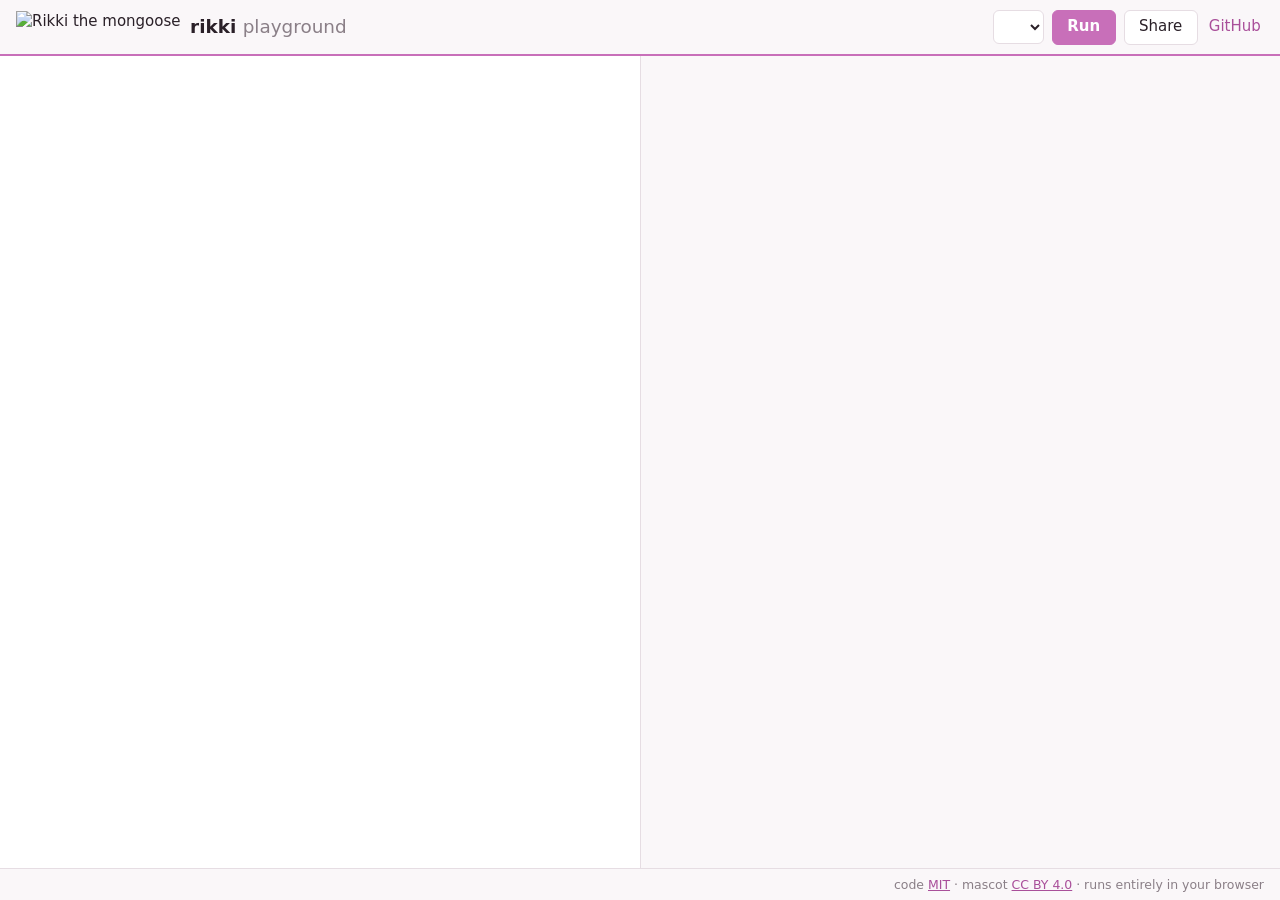
==== playground/site/index.html @ ca8266e8 "playground: wasm page on github pages, brand per art/DESIGN.md" ====
<!doctype html>
<html lang="en">
<head>
<meta charset="utf-8">
<meta name="viewport" content="width=device-width, initial-scale=1">
<title>rikki playground</title>
<meta name="description" content="Run rikki in your browser: Go's discipline, CPython's ecosystem.">
<link rel="icon" href="logo.png">
<link rel="stylesheet" href="style.css">
</head>
<body>
<header>
  <img src="logo.png" alt="Rikki the mongoose" class="mascot">
  <h1>rikki <span class="thin">playground</span></h1>
  <nav>
    <select id="examples" aria-label="Examples"></select>
    <button id="run" class="primary" title="Ctrl/Cmd+Enter">Run</button>
    <button id="share" title="Copy a link to this program">Share</button>
    <a class="gh" href="https://github.com/guygrigsby/rikki">GitHub</a>
  </nav>
</header>
<main>
  <textarea id="editor" spellcheck="false" autocapitalize="off" autocomplete="off" aria-label="rikki source"></textarea>
  <div id="output-pane">
    <div id="status"></div>
    <pre id="output"></pre>
  </div>
</main>
<footer>
  <span id="version"></span>
  <span>code <a href="https://github.com/guygrigsby/rikki/blob/main/LICENSE">MIT</a> ·
        mascot <a href="https://creativecommons.org/licenses/by/4.0/">CC BY 4.0</a> ·
        runs entirely in your browser</span>
</footer>
<script type="module" src="main.js"></script>
</body>
</html>
---- playground/site/style.css ----
/* palette: art/DESIGN.md */
:root {
  --brand: #C86FB9;
  --brand-deep: #a94f9a;
  --bg: #faf7f9;
  --panel: #ffffff;
  --text: #2a2028;
  --muted: #8a7f87;
  --border: #e6dde3;
  --error: #d4526e;
}
@media (prefers-color-scheme: dark) {
  :root {
    --bg: #1a1418;
    --panel: #241c22;
    --text: #ece5ea;
    --muted: #9c8f98;
    --border: #3a2f37;
  }
}

* { box-sizing: border-box; }
html, body { height: 100%; }
body {
  margin: 0;
  display: flex;
  flex-direction: column;
  font: 15px/1.45 system-ui, -apple-system, "Segoe UI", sans-serif;
  background: var(--bg);
  color: var(--text);
}

header {
  display: flex;
  align-items: center;
  gap: 0.6rem;
  padding: 0.6rem 1rem;
  border-bottom: 2px solid var(--brand);
}
.mascot { height: 2rem; width: auto; }
h1 { font-size: 1.15rem; margin: 0; }
h1 .thin { font-weight: 300; color: var(--muted); }
nav { margin-left: auto; display: flex; gap: 0.5rem; align-items: center; }

button, select {
  font: inherit;
  padding: 0.35rem 0.9rem;
  border-radius: 6px;
  border: 1px solid var(--border);
  background: var(--panel);
  color: var(--text);
  cursor: pointer;
}
button.primary {
  background: var(--brand);
  border-color: var(--brand);
  color: #fff;
  font-weight: 600;
}
button.primary:hover { background: var(--brand-deep); border-color: var(--brand-deep); }
button:hover, select:hover { border-color: var(--brand); }
:focus-visible { outline: 2px solid var(--brand); outline-offset: 1px; }
a { color: var(--brand-deep); }
@media (prefers-color-scheme: dark) { a { color: var(--brand); } }
nav a.gh { text-decoration: none; padding: 0.35rem 0.2rem; }

main {
  flex: 1;
  display: grid;
  grid-template-columns: 1fr 1fr;
  gap: 1px;
  background: var(--border);
  min-height: 0;
}
@media (max-width: 800px) {
  main { grid-template-columns: 1fr; grid-template-rows: 3fr 2fr; }
}

#editor {
  border: 0;
  resize: none;
  padding: 1rem;
  background: var(--panel);
  color: var(--text);
  font: 14px/1.5 ui-monospace, "SF Mono", Menlo, Consolas, monospace;
  tab-size: 4;
}
#editor:focus { outline: none; }

#output-pane {
  background: var(--bg);
  padding: 1rem;
  overflow: auto;
  min-height: 0;
}
#status { font-size: 0.8rem; color: var(--muted); margin-bottom: 0.5rem; }
#status.error { color: var(--error); font-weight: 600; }
#output {
  margin: 0;
  white-space: pre-wrap;
  font: 14px/1.5 ui-monospace, "SF Mono", Menlo, Consolas, monospace;
}
#output.error { color: var(--error); }

footer {
  display: flex;
  justify-content: space-between;
  gap: 1rem;
  padding: 0.4rem 1rem;
  font-size: 0.78rem;
  color: var(--muted);
  border-top: 1px solid var(--border);
}
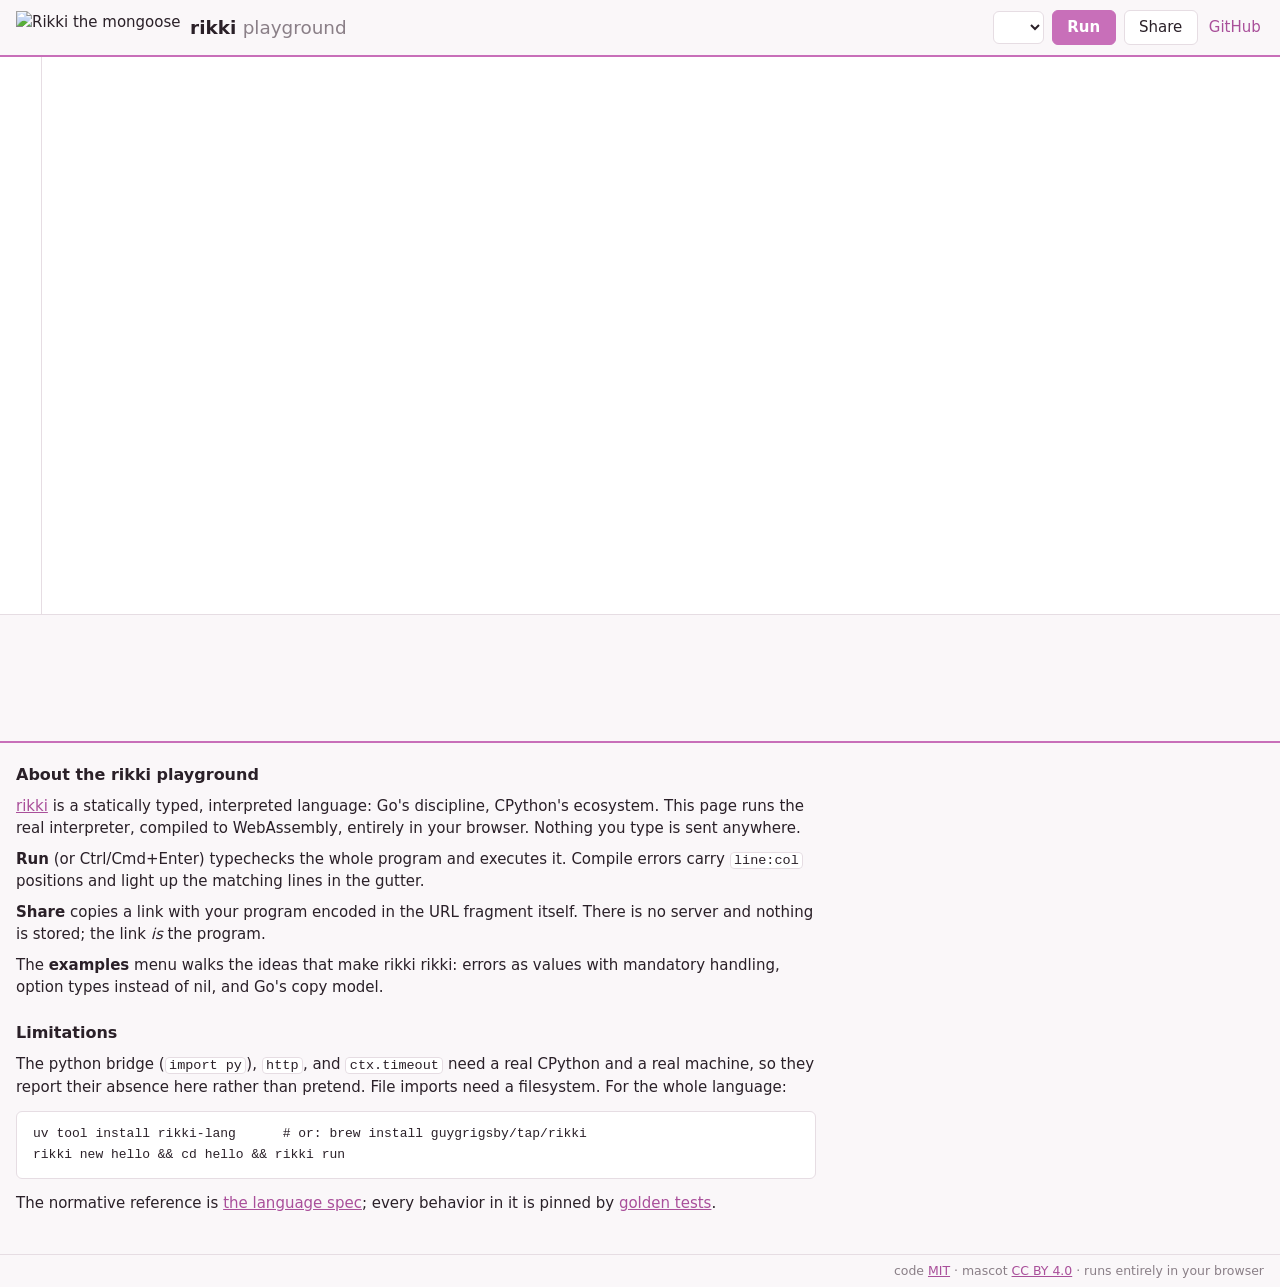
==== commit 0909c5fb: "playground: go.dev/play layout, about section, cache-busted assets" ====
--- a/playground/site/index.html
+++ b/playground/site/index.html
@@ -20,11 +20,41 @@
   </nav>
 </header>
 <main>
-  <textarea id="editor" spellcheck="false" autocapitalize="off" autocomplete="off" aria-label="rikki source"></textarea>
+  <div id="editor-wrap">
+    <div id="gutter" aria-hidden="true"></div>
+    <textarea id="editor" wrap="off" spellcheck="false" autocapitalize="off" autocomplete="off" aria-label="rikki source"></textarea>
+  </div>
   <div id="output-pane">
     <div id="status"></div>
     <pre id="output"></pre>
   </div>
+  <section id="about">
+    <h2>About the rikki playground</h2>
+    <p><a href="https://github.com/guygrigsby/rikki">rikki</a> is a statically
+    typed, interpreted language: Go's discipline, CPython's ecosystem. This
+    page runs the real interpreter, compiled to WebAssembly, entirely in your
+    browser. Nothing you type is sent anywhere.</p>
+    <p><strong>Run</strong> (or Ctrl/Cmd+Enter) typechecks the whole program
+    and executes it. Compile errors carry <code>line:col</code> positions and
+    light up the matching lines in the gutter.</p>
+    <p><strong>Share</strong> copies a link with your program encoded in the
+    URL fragment itself. There is no server and nothing is stored; the link
+    <em>is</em> the program.</p>
+    <p>The <strong>examples</strong> menu walks the ideas that make rikki
+    rikki: errors as values with mandatory handling, option types instead of
+    nil, and Go's copy model.</p>
+    <h2>Limitations</h2>
+    <p>The python bridge (<code>import py</code>), <code>http</code>, and
+    <code>ctx.timeout</code> need a real CPython and a real machine, so they
+    report their absence here rather than pretend. File imports need a
+    filesystem. For the whole language:</p>
+    <pre class="install">uv tool install rikki-lang      # or: brew install guygrigsby/tap/rikki
+rikki new hello &amp;&amp; cd hello &amp;&amp; rikki run</pre>
+    <p>The normative reference is
+    <a href="https://github.com/guygrigsby/rikki/blob/main/language-spec.md">the language spec</a>;
+    every behavior in it is pinned by
+    <a href="https://github.com/guygrigsby/rikki/tree/main/tests/golden">golden tests</a>.</p>
+  </section>
 </main>
 <footer>
   <span id="version"></span>
--- a/playground/site/style.css
+++ b/playground/site/style.css
@@ -20,12 +20,12 @@
 }
 
 * { box-sizing: border-box; }
-html, body { height: 100%; }
 body {
   margin: 0;
+  min-height: 100vh;
   display: flex;
   flex-direction: column;
-  font: 15px/1.45 system-ui, -apple-system, "Segoe UI", sans-serif;
+  font: 15px/1.5 system-ui, -apple-system, "Segoe UI", sans-serif;
   background: var(--bg);
   color: var(--text);
 }
@@ -36,6 +36,10 @@
   gap: 0.6rem;
   padding: 0.6rem 1rem;
   border-bottom: 2px solid var(--brand);
+  position: sticky;
+  top: 0;
+  background: var(--bg);
+  z-index: 1;
 }
 .mascot { height: 2rem; width: auto; }
 h1 { font-size: 1.15rem; margin: 0; }
@@ -64,19 +68,35 @@
 @media (prefers-color-scheme: dark) { a { color: var(--brand); } }
 nav a.gh { text-decoration: none; padding: 0.35rem 0.2rem; }
 
-main {
+main { flex: 1; }
+
+/* the buffer up top, the console beneath, prose below: go.dev/play's shape */
+#editor-wrap {
+  display: flex;
+  height: 62vh;
+  min-height: 16rem;
+  background: var(--panel);
+  border-bottom: 1px solid var(--border);
+}
+#gutter {
+  padding: 1rem 0.25rem 1rem 0;
+  min-width: 2.6rem;
+  overflow: hidden;
+  text-align: right;
+  color: var(--muted);
+  background: var(--panel);
+  border-right: 1px solid var(--border);
+  user-select: none;
+  font: 14px/1.5 ui-monospace, "SF Mono", Menlo, Consolas, monospace;
+}
+#gutter div { padding-right: 0.55rem; }
+#gutter .err-line {
+  color: var(--error);
+  font-weight: 700;
+  background: color-mix(in srgb, var(--error) 12%, transparent);
+}
+#editor {
   flex: 1;
-  display: grid;
-  grid-template-columns: 1fr 1fr;
-  gap: 1px;
-  background: var(--border);
-  min-height: 0;
-}
-@media (max-width: 800px) {
-  main { grid-template-columns: 1fr; grid-template-rows: 3fr 2fr; }
-}
-
-#editor {
   border: 0;
   resize: none;
   padding: 1rem;
@@ -84,14 +104,15 @@
   color: var(--text);
   font: 14px/1.5 ui-monospace, "SF Mono", Menlo, Consolas, monospace;
   tab-size: 4;
+  white-space: pre;
+  overflow: auto;
 }
 #editor:focus { outline: none; }
 
 #output-pane {
-  background: var(--bg);
-  padding: 1rem;
-  overflow: auto;
-  min-height: 0;
+  min-height: 8rem;
+  padding: 0.75rem 1rem 1rem;
+  border-bottom: 2px solid var(--brand);
 }
 #status { font-size: 0.8rem; color: var(--muted); margin-bottom: 0.5rem; }
 #status.error { color: var(--error); font-weight: 600; }
@@ -102,6 +123,29 @@
 }
 #output.error { color: var(--error); }
 
+#about {
+  max-width: 52rem;
+  padding: 1.25rem 1rem 2rem;
+}
+#about h2 { font-size: 1rem; margin: 1.4rem 0 0.4rem; }
+#about h2:first-child { margin-top: 0; }
+#about p { margin: 0.5rem 0; }
+#about code {
+  font: 0.9em ui-monospace, "SF Mono", Menlo, Consolas, monospace;
+  background: var(--panel);
+  border: 1px solid var(--border);
+  border-radius: 4px;
+  padding: 0 0.25em;
+}
+#about pre.install {
+  background: var(--panel);
+  border: 1px solid var(--border);
+  border-radius: 6px;
+  padding: 0.75rem 1rem;
+  overflow-x: auto;
+  font: 13px/1.6 ui-monospace, "SF Mono", Menlo, Consolas, monospace;
+}
+
 footer {
   display: flex;
   justify-content: space-between;
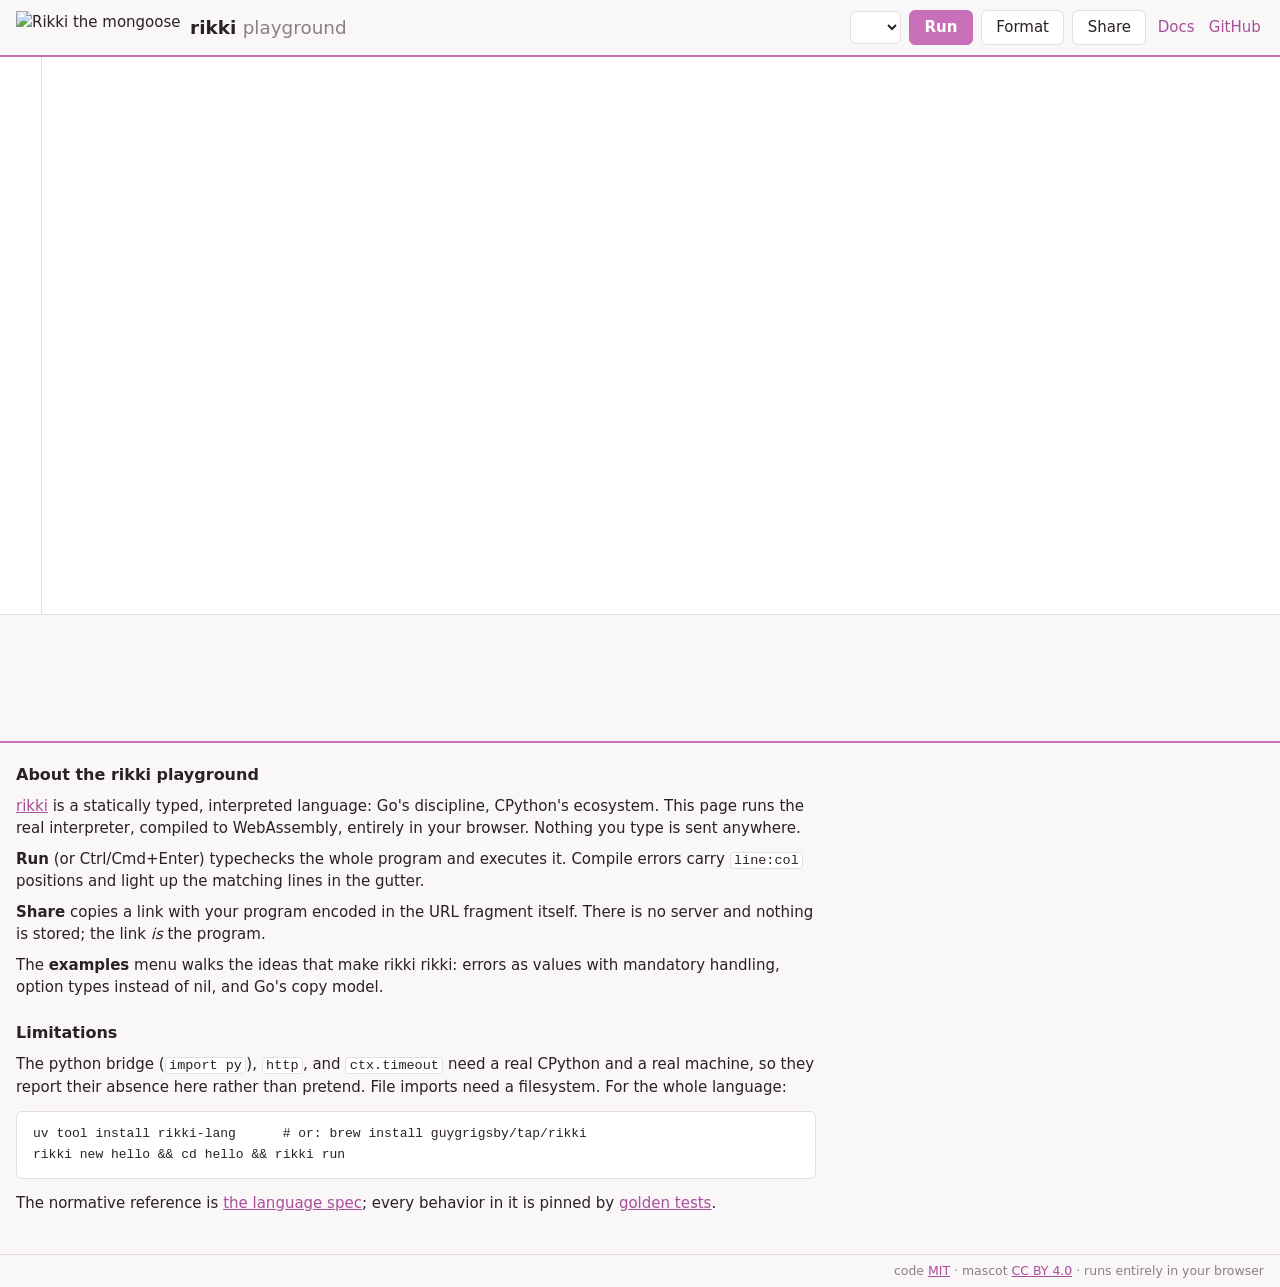
==== commit 2e0e5558: "book: mdbook skeleton, tour, testing chapter as rikki-test design" ====
--- a/playground/site/index.html
+++ b/playground/site/index.html
@@ -3,7 +3,7 @@
 <head>
 <meta charset="utf-8">
 <meta name="viewport" content="width=device-width, initial-scale=1">
-<title>rikki playground</title>
+<title>The Rikki Playground: The Rikki Programming Language</title>
 <meta name="description" content="Run rikki in your browser: Go's discipline, CPython's ecosystem.">
 <link rel="icon" href="logo.png">
 <link rel="stylesheet" href="style.css">
@@ -15,7 +15,9 @@
   <nav>
     <select id="examples" aria-label="Examples"></select>
     <button id="run" class="primary" title="Ctrl/Cmd+Enter">Run</button>
+    <button id="format" title="Rewrite in the one true style">Format</button>
     <button id="share" title="Copy a link to this program">Share</button>
+    <a class="gh" href="book/">Docs</a>
     <a class="gh" href="https://github.com/guygrigsby/rikki">GitHub</a>
   </nav>
 </header>
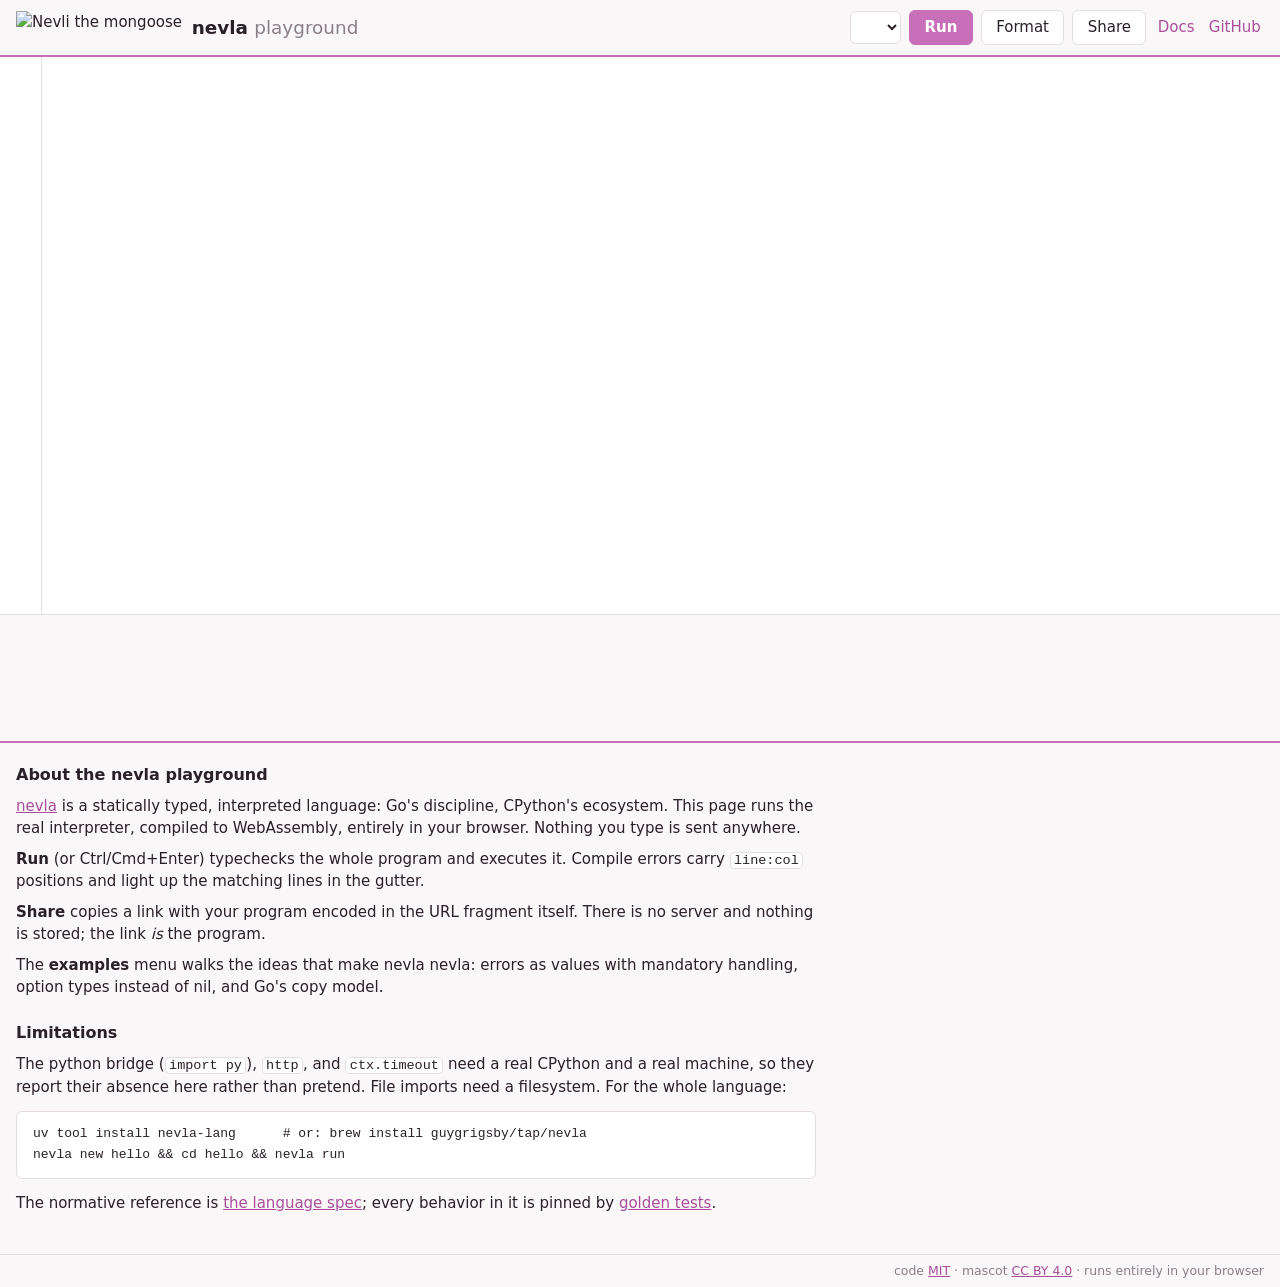
==== commit cd9bdec0: "docs: the mascot is Nevli, the female mongoose; the language stays nevla" ====
--- a/playground/site/index.html
+++ b/playground/site/index.html
@@ -3,36 +3,36 @@
 <head>
 <meta charset="utf-8">
 <meta name="viewport" content="width=device-width, initial-scale=1">
-<title>The Rikki Playground: The Rikki Programming Language</title>
-<meta name="description" content="Run rikki in your browser: Go's discipline, CPython's ecosystem.">
+<title>The Nevla Playground: The Nevla Programming Language</title>
+<meta name="description" content="Run nevla in your browser: Go's discipline, CPython's ecosystem.">
 <link rel="icon" href="logo.png">
 <link rel="stylesheet" href="style.css">
 </head>
 <body>
 <header>
-  <img src="logo.png" alt="Rikki the mongoose" class="mascot">
-  <h1>rikki <span class="thin">playground</span></h1>
+  <img src="logo.png" alt="Nevli the mongoose" class="mascot">
+  <h1>nevla <span class="thin">playground</span></h1>
   <nav>
     <select id="examples" aria-label="Examples"></select>
     <button id="run" class="primary" title="Ctrl/Cmd+Enter">Run</button>
     <button id="format" title="Rewrite in the one true style">Format</button>
     <button id="share" title="Copy a link to this program">Share</button>
     <a class="gh" href="book/">Docs</a>
-    <a class="gh" href="https://github.com/guygrigsby/rikki">GitHub</a>
+    <a class="gh" href="https://github.com/guygrigsby/nevla">GitHub</a>
   </nav>
 </header>
 <main>
   <div id="editor-wrap">
     <div id="gutter" aria-hidden="true"></div>
-    <textarea id="editor" wrap="off" spellcheck="false" autocapitalize="off" autocomplete="off" aria-label="rikki source"></textarea>
+    <textarea id="editor" wrap="off" spellcheck="false" autocapitalize="off" autocomplete="off" aria-label="nevla source"></textarea>
   </div>
   <div id="output-pane">
     <div id="status"></div>
     <pre id="output"></pre>
   </div>
   <section id="about">
-    <h2>About the rikki playground</h2>
-    <p><a href="https://github.com/guygrigsby/rikki">rikki</a> is a statically
+    <h2>About the nevla playground</h2>
+    <p><a href="https://github.com/guygrigsby/nevla">nevla</a> is a statically
     typed, interpreted language: Go's discipline, CPython's ecosystem. This
     page runs the real interpreter, compiled to WebAssembly, entirely in your
     browser. Nothing you type is sent anywhere.</p>
@@ -42,25 +42,25 @@
     <p><strong>Share</strong> copies a link with your program encoded in the
     URL fragment itself. There is no server and nothing is stored; the link
     <em>is</em> the program.</p>
-    <p>The <strong>examples</strong> menu walks the ideas that make rikki
-    rikki: errors as values with mandatory handling, option types instead of
+    <p>The <strong>examples</strong> menu walks the ideas that make nevla
+    nevla: errors as values with mandatory handling, option types instead of
     nil, and Go's copy model.</p>
     <h2>Limitations</h2>
     <p>The python bridge (<code>import py</code>), <code>http</code>, and
     <code>ctx.timeout</code> need a real CPython and a real machine, so they
     report their absence here rather than pretend. File imports need a
     filesystem. For the whole language:</p>
-    <pre class="install">uv tool install rikki-lang      # or: brew install guygrigsby/tap/rikki
-rikki new hello &amp;&amp; cd hello &amp;&amp; rikki run</pre>
+    <pre class="install">uv tool install nevla-lang      # or: brew install guygrigsby/tap/nevla
+nevla new hello &amp;&amp; cd hello &amp;&amp; nevla run</pre>
     <p>The normative reference is
-    <a href="https://github.com/guygrigsby/rikki/blob/main/language-spec.md">the language spec</a>;
+    <a href="https://github.com/guygrigsby/nevla/blob/main/language-spec.md">the language spec</a>;
     every behavior in it is pinned by
-    <a href="https://github.com/guygrigsby/rikki/tree/main/tests/golden">golden tests</a>.</p>
+    <a href="https://github.com/guygrigsby/nevla/tree/main/tests/golden">golden tests</a>.</p>
   </section>
 </main>
 <footer>
   <span id="version"></span>
-  <span>code <a href="https://github.com/guygrigsby/rikki/blob/main/LICENSE">MIT</a> ·
+  <span>code <a href="https://github.com/guygrigsby/nevla/blob/main/LICENSE">MIT</a> ·
         mascot <a href="https://creativecommons.org/licenses/by/4.0/">CC BY 4.0</a> ·
         runs entirely in your browser</span>
 </footer>
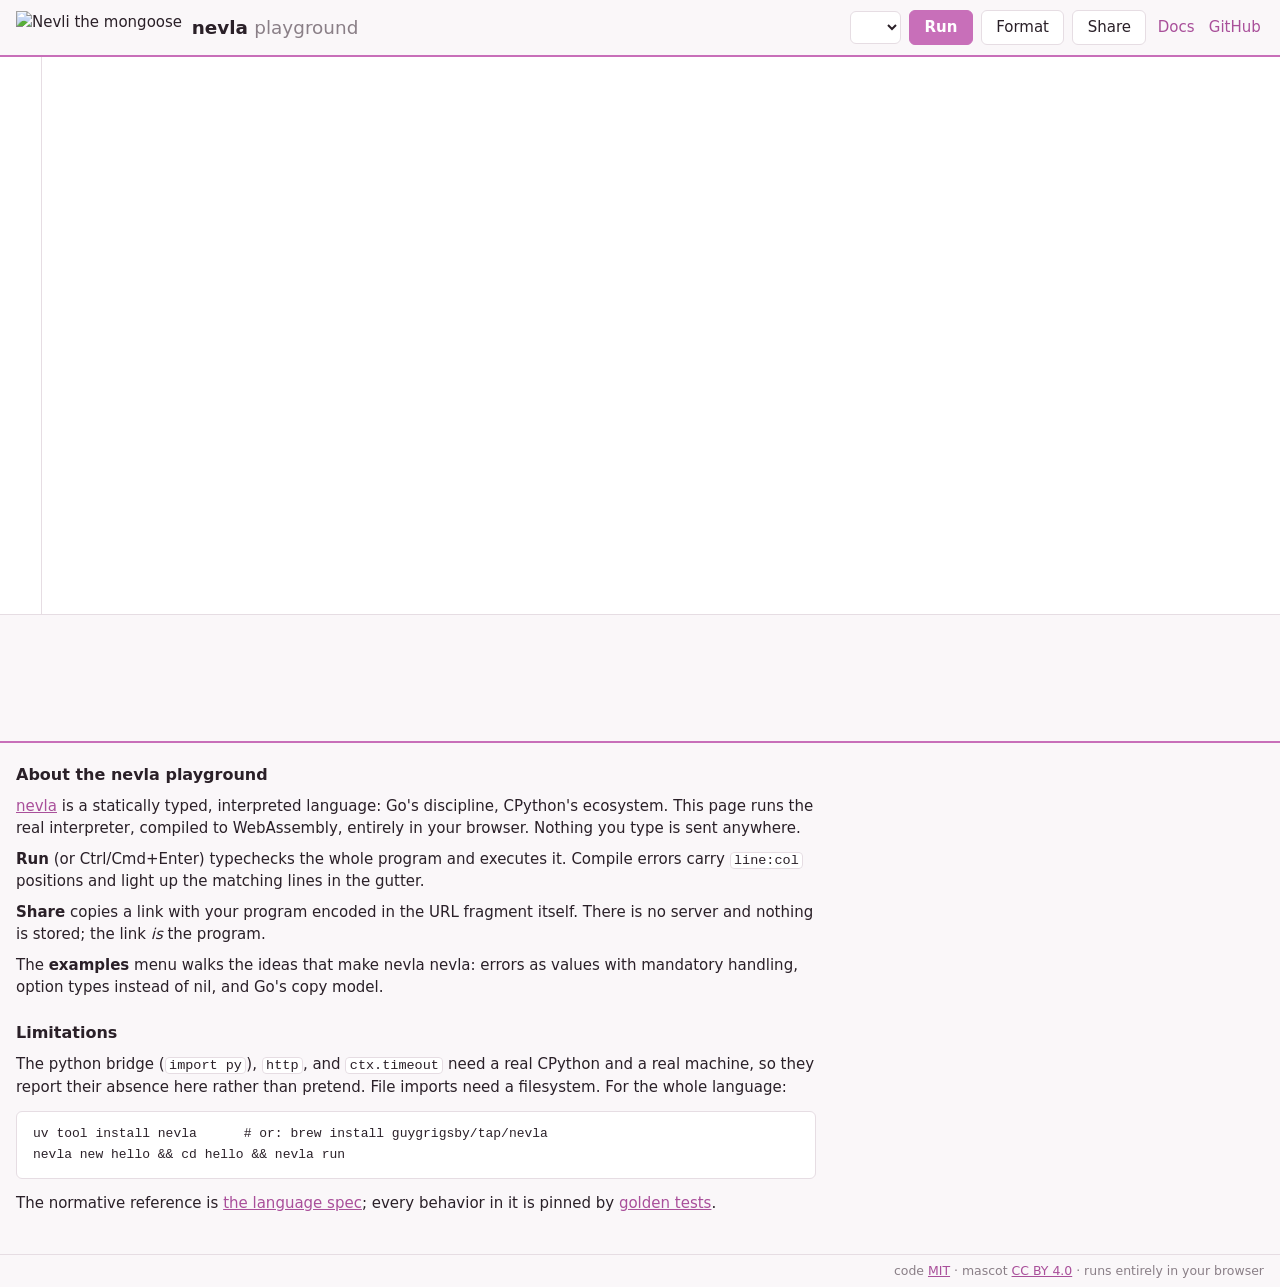
==== commit 08f86402: "dist: PyPI package is bare nevla (the name is free; -lang was a rikki-era constraint)" ====
--- a/playground/site/index.html
+++ b/playground/site/index.html
@@ -50,7 +50,7 @@
     <code>ctx.timeout</code> need a real CPython and a real machine, so they
     report their absence here rather than pretend. File imports need a
     filesystem. For the whole language:</p>
-    <pre class="install">uv tool install nevla-lang      # or: brew install guygrigsby/tap/nevla
+    <pre class="install">uv tool install nevla      # or: brew install guygrigsby/tap/nevla
 nevla new hello &amp;&amp; cd hello &amp;&amp; nevla run</pre>
     <p>The normative reference is
     <a href="https://github.com/guygrigsby/nevla/blob/main/language-spec.md">the language spec</a>;
